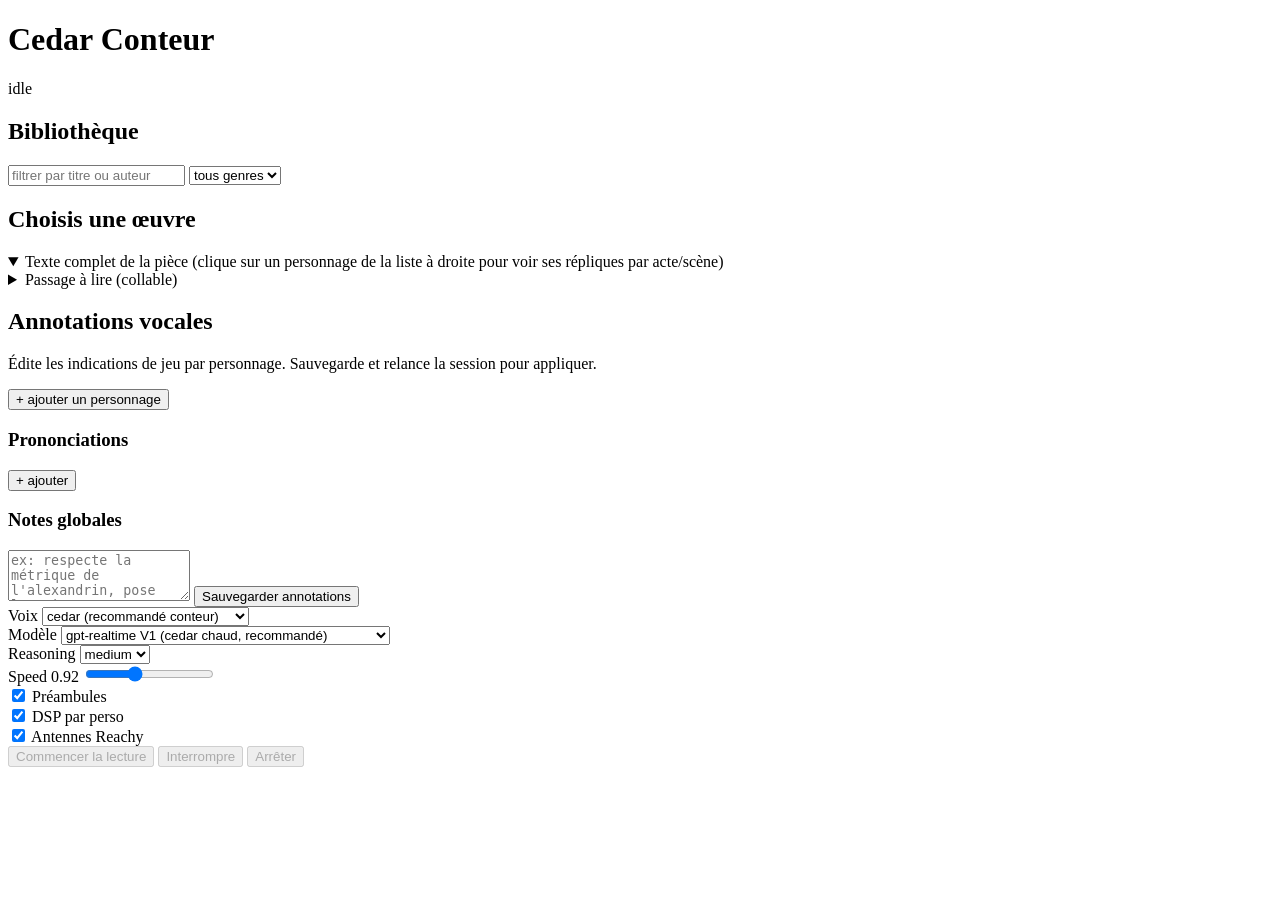
==== conteur/standalone/static/index.html @ d79ae2bc "Conteur Cedar : banc de test mode histoire pour Reachy Mini + fix sync timing Premier sous-projet de" ====
<!doctype html>
<html lang="fr">
<head>
  <meta charset="utf-8">
  <title>Cedar Conteur — Bibliothèque française pour LLM</title>
  <meta name="viewport" content="width=device-width, initial-scale=1">
  <link rel="stylesheet" href="/static/style.css">
</head>
<body>
  <header>
    <h1>Cedar Conteur</h1>
    <span id="status" class="status idle">idle</span>
    <span id="model-badge"></span>
  </header>

  <main>
    <aside class="library">
      <h2>Bibliothèque</h2>
      <input type="search" id="search" placeholder="filtrer par titre ou auteur" autocomplete="off">
      <select id="genre-filter">
        <option value="">tous genres</option>
      </select>
      <ul id="oeuvres-list"></ul>
    </aside>

    <section class="text-pane">
      <h2 id="oeuvre-title">Choisis une œuvre</h2>
      <p id="oeuvre-meta" class="meta"></p>
      <details open>
        <summary id="text-pane-summary">Texte complet de la pièce (clique sur un personnage de la liste à droite pour voir ses répliques par acte/scène)</summary>
        <div id="oeuvre-text"></div>
      </details>
      <details>
        <summary>Passage à lire (collable)</summary>
        <textarea id="scene-text" rows="10" placeholder="Tu peux coller un passage ici, OU laisser vide et juste dire à Cedar à l'oral « lis-moi Acte I scène 3 » — Cedar appellera le tool load_scene tout seul."></textarea>
        <div class="push-row">
          <button id="push-scene" disabled>Pousser ce passage</button>
          <button id="push-all" disabled>Pousser TOUTE la pièce</button>
          <button id="continue-reading" disabled>Continuer (chunk suivant)</button>
        </div>
        <p class="hint">Cedar a accès à 3 tools : `load_scene(act,scene)`, `load_full_play()`, `list_scenes()`. Demande-lui à l'oral, il appellera tout seul.</p>
      </details>
    </section>

    <aside class="annotations">
      <h2>Annotations vocales</h2>
      <p class="hint">Édite les indications de jeu par personnage. Sauvegarde et relance la session pour appliquer.</p>
      <div id="personnages-edit"></div>
      <button id="add-perso">+ ajouter un personnage</button>

      <h3>Prononciations</h3>
      <div id="prononciations-edit"></div>
      <button id="add-pron">+ ajouter</button>

      <h3>Notes globales</h3>
      <textarea id="instructions-globales" rows="3" placeholder="ex: respecte la métrique de l'alexandrin, pose les rimes…"></textarea>

      <button id="save-annot" class="primary">Sauvegarder annotations</button>
    </aside>
  </main>

  <footer class="controls">
    <div class="setting">
      <label>Voix</label>
      <select id="voice">
        <option value="cedar" selected>cedar (recommandé conteur)</option>
        <option value="marin">marin (clair, plus professionnel)</option>
      </select>
    </div>
    <div class="setting">
      <label>Modèle</label>
      <select id="model">
        <option value="gpt-realtime" selected>gpt-realtime V1 (cedar chaud, recommandé)</option>
        <option value="gpt-realtime-2">gpt-realtime-2 V2 (cedar rentrainé, reasoning, 128k)</option>
      </select>
    </div>
    <div class="setting">
      <label>Reasoning</label>
      <select id="reasoning">
        <option value="minimal">minimal</option>
        <option value="low">low</option>
        <option value="medium" selected>medium</option>
        <option value="high">high</option>
        <option value="xhigh">xhigh</option>
      </select>
    </div>
    <div class="setting">
      <label>Speed <span id="speed-val">0.92</span></label>
      <input type="range" id="speed" min="0.7" max="1.3" step="0.01" value="0.92">
    </div>
    <div class="setting">
      <label><input type="checkbox" id="preambles" checked> Préambules</label>
    </div>
    <div class="setting">
      <label><input type="checkbox" id="dsp-enabled" checked> DSP par perso</label>
    </div>
    <div class="setting">
      <label><input type="checkbox" id="robot-enabled" checked> Antennes Reachy</label>
    </div>
    <div class="actions">
      <button id="start" class="primary" disabled>Commencer la lecture</button>
      <button id="cancel" disabled>Interrompre</button>
      <button id="stop" disabled>Arrêter</button>
    </div>
  </footer>

  <div id="transcript" class="transcript">
    <div class="line you"></div>
    <div class="line cedar"></div>
  </div>

  <script src="/static/app.js" type="module"></script>
</body>
</html>
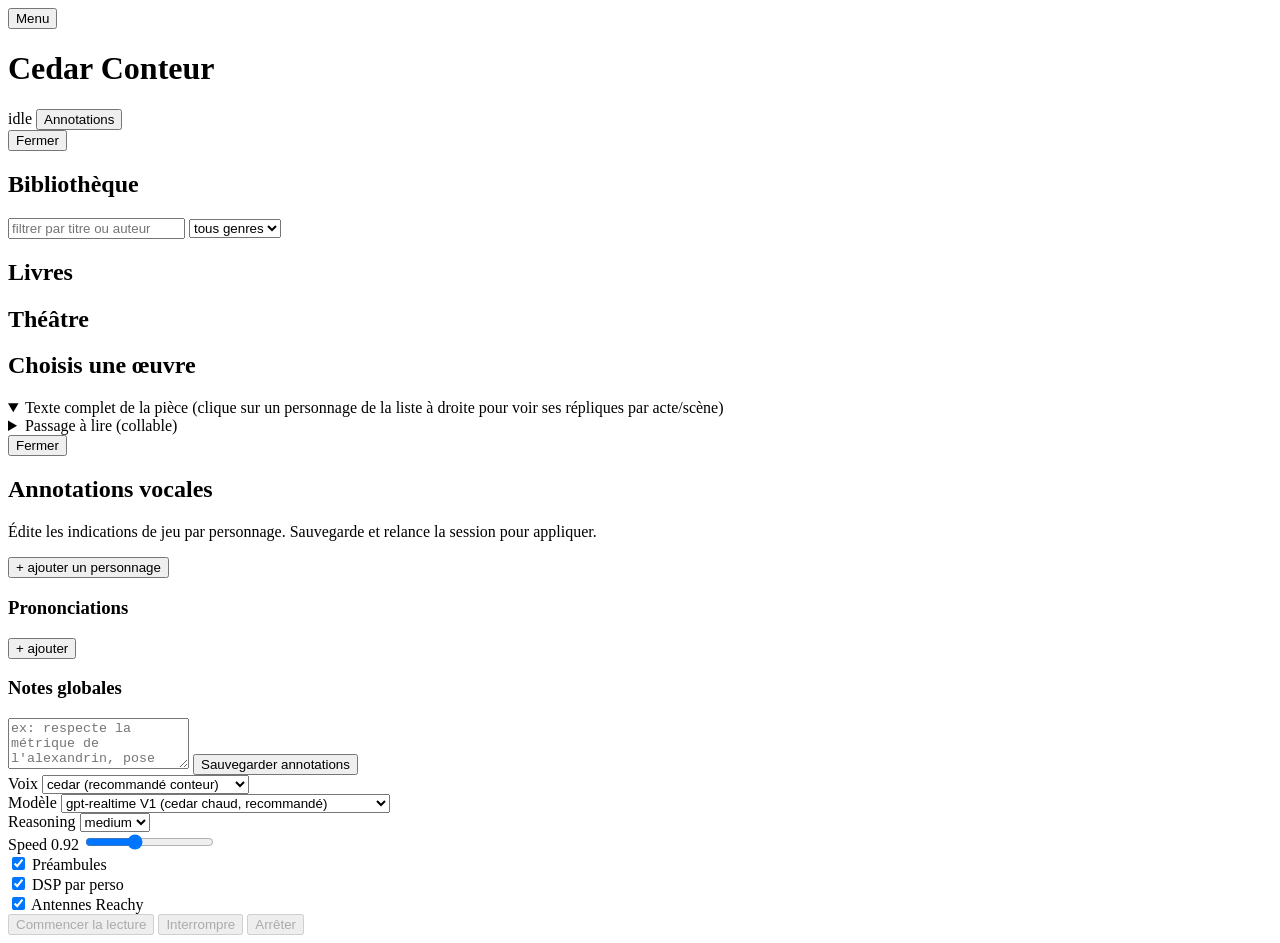
==== commit 8c87edaa: "feat(conteur): add reliable cedar book reader" ====
--- a/conteur/standalone/static/index.html
+++ b/conteur/standalone/static/index.html
@@ -4,28 +4,47 @@
   <meta charset="utf-8">
   <title>Cedar Conteur — Bibliothèque française pour LLM</title>
   <meta name="viewport" content="width=device-width, initial-scale=1">
-  <link rel="stylesheet" href="/static/style.css">
+  <link rel="stylesheet" href="/static/style.css?v=20260610-2121">
 </head>
 <body>
   <header>
+    <button id="toggle-menu" class="toggle-menu" type="button" onclick="document.body.classList.toggle('menu-open');">Menu</button>
     <h1>Cedar Conteur</h1>
     <span id="status" class="status idle">idle</span>
     <span id="model-badge"></span>
+    <button id="toggle-annotations" type="button" onclick="const p=document.querySelector('.annotations'); if(p){p.style.display='block'; document.body.classList.add('annotations-visible'); document.body.classList.remove('annotations-hidden');}">Annotations</button>
   </header>
 
   <main>
     <aside class="library">
+      <button id="close-menu" class="close-menu" type="button" onclick="document.body.classList.remove('menu-open');">Fermer</button>
       <h2>Bibliothèque</h2>
       <input type="search" id="search" placeholder="filtrer par titre ou auteur" autocomplete="off">
       <select id="genre-filter">
         <option value="">tous genres</option>
       </select>
+      <h2>Livres</h2>
+      <ul id="books-list"></ul>
+      <h2>Théâtre</h2>
       <ul id="oeuvres-list"></ul>
     </aside>
 
     <section class="text-pane">
       <h2 id="oeuvre-title">Choisis une œuvre</h2>
       <p id="oeuvre-meta" class="meta"></p>
+      <div id="book-controls" class="book-controls" hidden>
+        <button id="toggle-player" class="toggle-player" type="button" title="Masquer le lecteur">Masquer</button>
+        <select id="chapter-select"></select>
+        <div class="player-buttons">
+          <button id="book-prev" title="Chapitre précédent" disabled>Précédent</button>
+          <button id="book-play" title="Démarrer / reprendre" disabled>Démarrer</button>
+          <button id="book-pause" title="Pause" disabled>Pause</button>
+          <button id="book-next" title="Chapitre suivant" disabled>Suivant</button>
+          <button id="book-stop" title="Arrêter" disabled>Stop</button>
+          <button id="book-from-selection" title="Reprendre depuis le texte sélectionné" disabled>Depuis sélection</button>
+        </div>
+        <span id="book-progress" class="book-progress"></span>
+      </div>
       <details open>
         <summary id="text-pane-summary">Texte complet de la pièce (clique sur un personnage de la liste à droite pour voir ses répliques par acte/scène)</summary>
         <div id="oeuvre-text"></div>
@@ -43,6 +62,7 @@
     </section>
 
     <aside class="annotations">
+      <button id="close-annotations" class="close-annotations" type="button" onclick="this.closest('.annotations').style.display='none';document.body.classList.add('annotations-hidden');document.body.classList.remove('annotations-visible');">Fermer</button>
       <h2>Annotations vocales</h2>
       <p class="hint">Édite les indications de jeu par personnage. Sauvegarde et relance la session pour appliquer.</p>
       <div id="personnages-edit"></div>
@@ -109,6 +129,6 @@
     <div class="line cedar"></div>
   </div>
 
-  <script src="/static/app.js" type="module"></script>
+  <script src="/static/app.js?v=20260610-2345" type="module"></script>
 </body>
 </html>
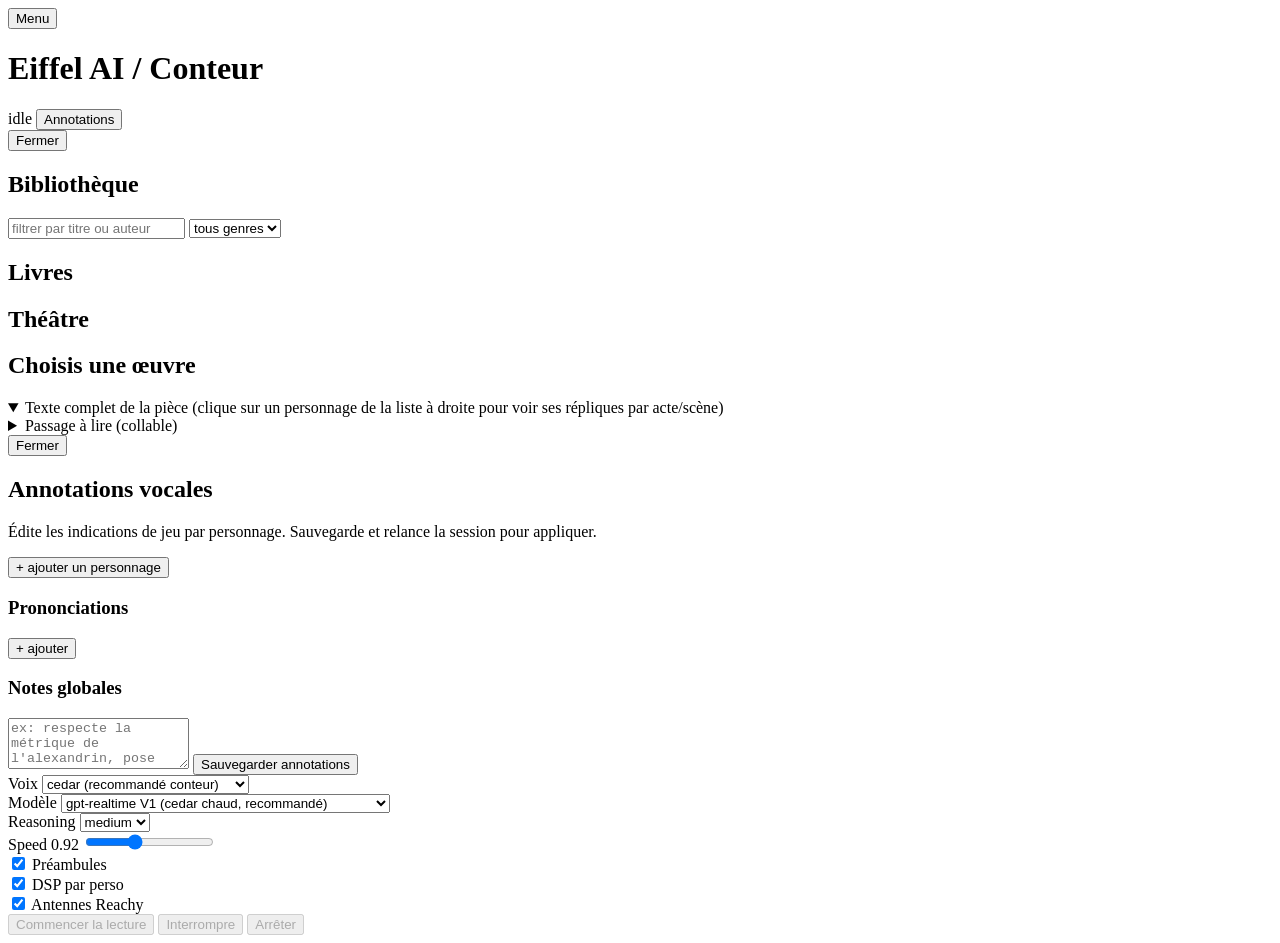
==== commit 8fff489a: "feat(conteur): prepare secure eiffel deployment" ====
--- a/conteur/standalone/static/index.html
+++ b/conteur/standalone/static/index.html
@@ -2,14 +2,17 @@
 <html lang="fr">
 <head>
   <meta charset="utf-8">
-  <title>Cedar Conteur — Bibliothèque française pour LLM</title>
+  <title>Eiffel AI / Conteur — Bibliothèque française pour LLM</title>
   <meta name="viewport" content="width=device-width, initial-scale=1">
-  <link rel="stylesheet" href="/static/style.css?v=20260610-2121">
+  <link rel="preconnect" href="https://fonts.googleapis.com">
+  <link rel="preconnect" href="https://fonts.gstatic.com" crossorigin>
+  <link href="https://fonts.googleapis.com/css2?family=Cormorant+Garamond:wght@400;500;600&family=EB+Garamond:ital,wght@0,400;0,600;1,400&family=Inter:wght@400;500;600&family=JetBrains+Mono:wght@400;500&display=swap" rel="stylesheet">
+  <link rel="stylesheet" href="/static/style.css?v=20260611-frontend-eiffel">
 </head>
 <body>
   <header>
     <button id="toggle-menu" class="toggle-menu" type="button" onclick="document.body.classList.toggle('menu-open');">Menu</button>
-    <h1>Cedar Conteur</h1>
+    <h1>Eiffel AI / Conteur</h1>
     <span id="status" class="status idle">idle</span>
     <span id="model-badge"></span>
     <button id="toggle-annotations" type="button" onclick="const p=document.querySelector('.annotations'); if(p){p.style.display='block'; document.body.classList.add('annotations-visible'); document.body.classList.remove('annotations-hidden');}">Annotations</button>
@@ -129,6 +132,6 @@
     <div class="line cedar"></div>
   </div>
 
-  <script src="/static/app.js?v=20260610-2345" type="module"></script>
+  <script src="/static/app.js?v=20260611-prod-safe-reader" type="module"></script>
 </body>
 </html>
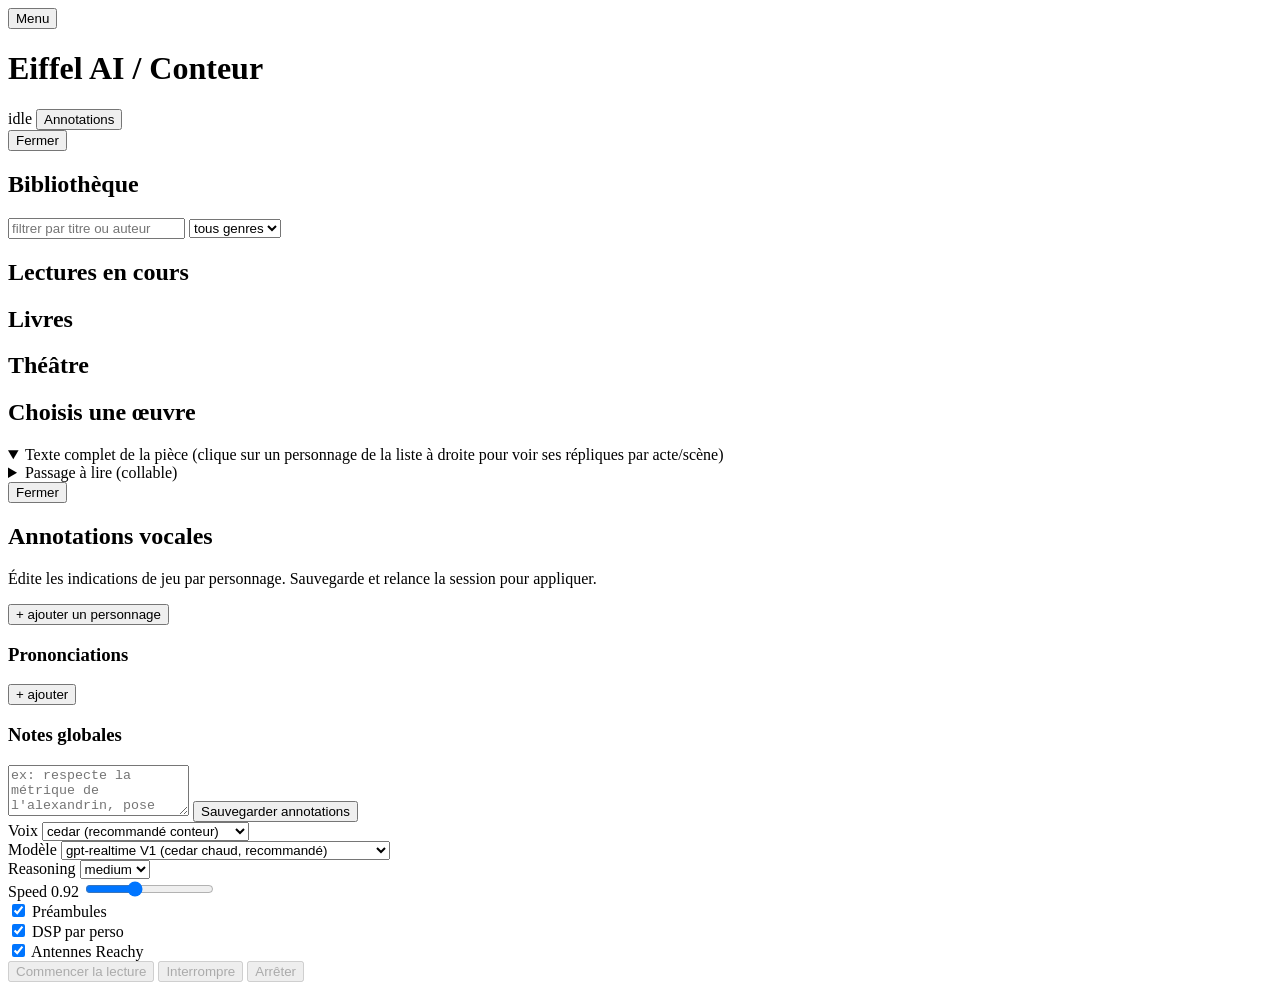
==== commit 69a8e8be: "feat(conteur): add galileo reading shelf" ====
--- a/conteur/standalone/static/index.html
+++ b/conteur/standalone/static/index.html
@@ -7,7 +7,7 @@
   <link rel="preconnect" href="https://fonts.googleapis.com">
   <link rel="preconnect" href="https://fonts.gstatic.com" crossorigin>
   <link href="https://fonts.googleapis.com/css2?family=Cormorant+Garamond:wght@400;500;600&family=EB+Garamond:ital,wght@0,400;0,600;1,400&family=Inter:wght@400;500;600&family=JetBrains+Mono:wght@400;500&display=swap" rel="stylesheet">
-  <link rel="stylesheet" href="/static/style.css?v=20260611-frontend-eiffel">
+  <link rel="stylesheet" href="/static/style.css?v=20260611-galileo-shelf">
 </head>
 <body>
   <header>
@@ -26,6 +26,8 @@
       <select id="genre-filter">
         <option value="">tous genres</option>
       </select>
+      <h2>Lectures en cours</h2>
+      <div id="reading-shelf" class="reading-shelf" aria-label="Lectures en cours"></div>
       <h2>Livres</h2>
       <ul id="books-list"></ul>
       <h2>Théâtre</h2>
@@ -132,6 +134,6 @@
     <div class="line cedar"></div>
   </div>
 
-  <script src="/static/app.js?v=20260611-prod-safe-reader" type="module"></script>
+  <script src="/static/app.js?v=20260611-galileo-shelf" type="module"></script>
 </body>
 </html>
